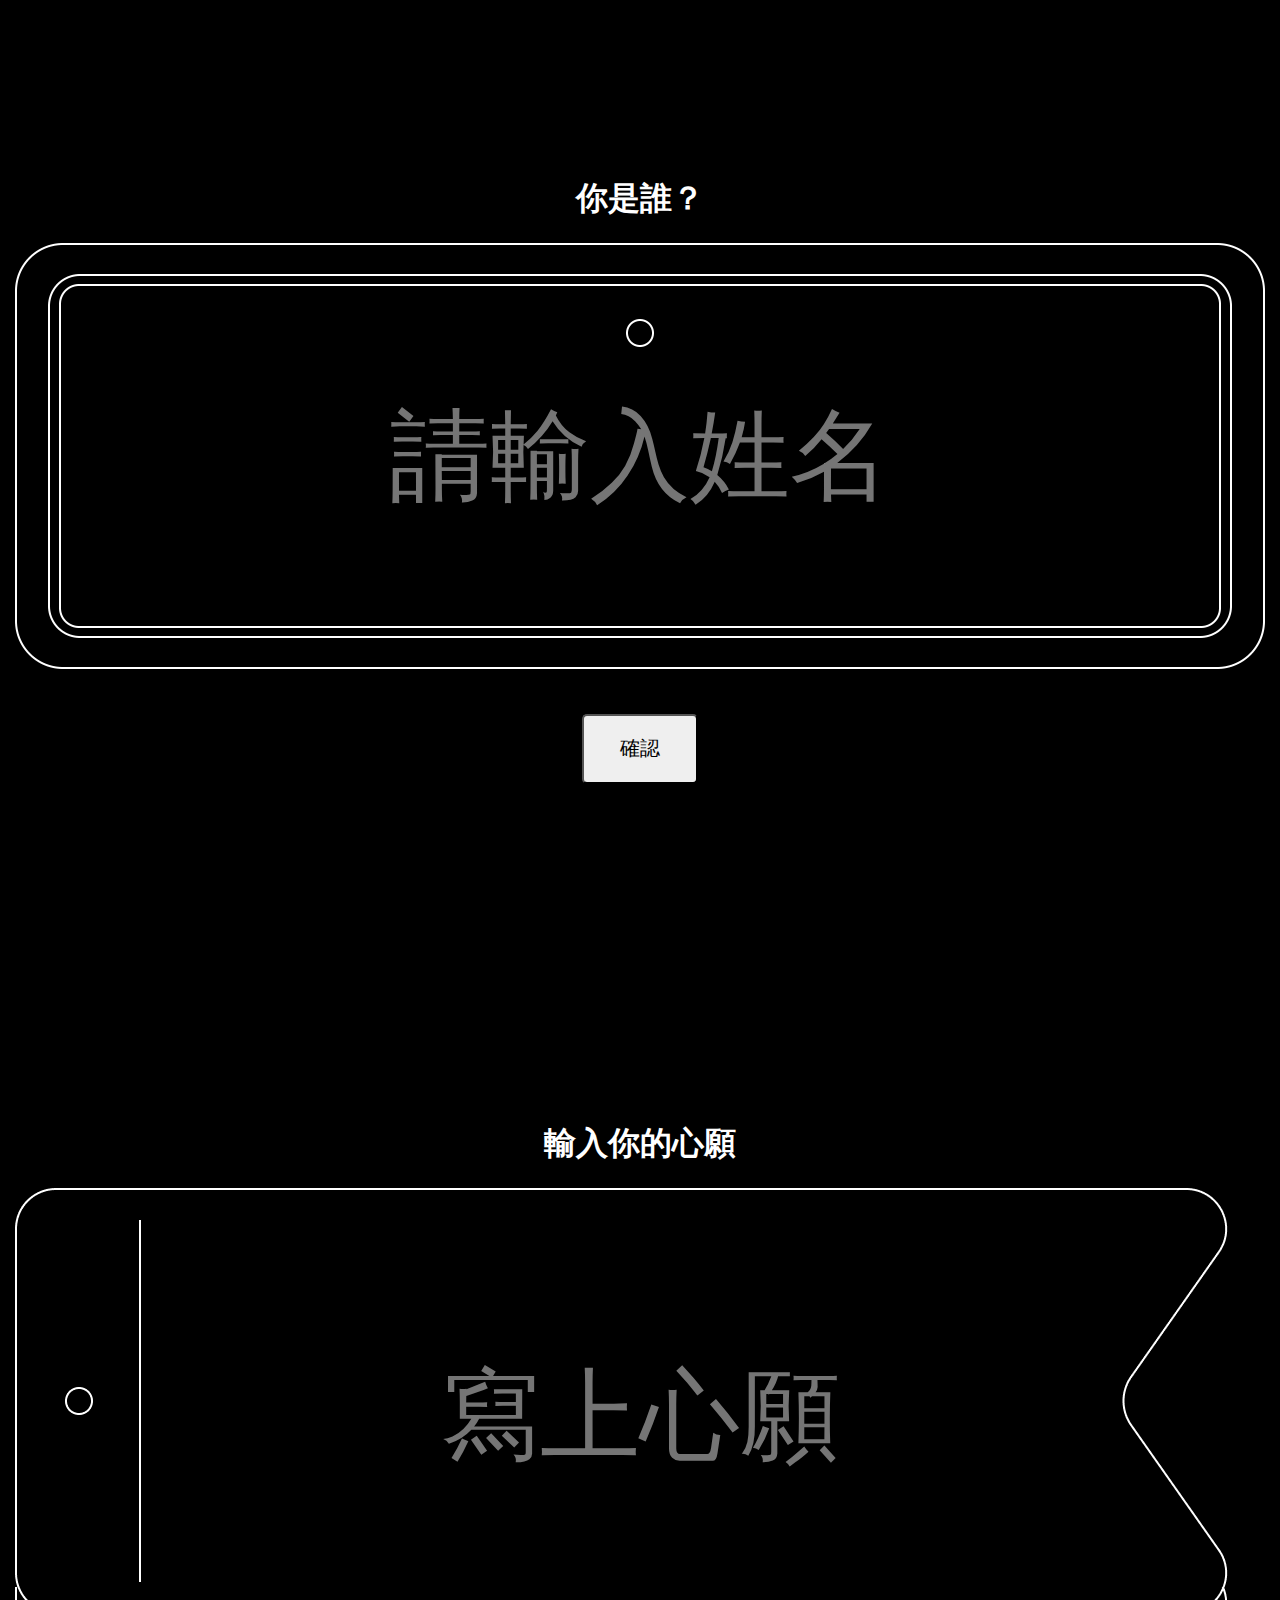
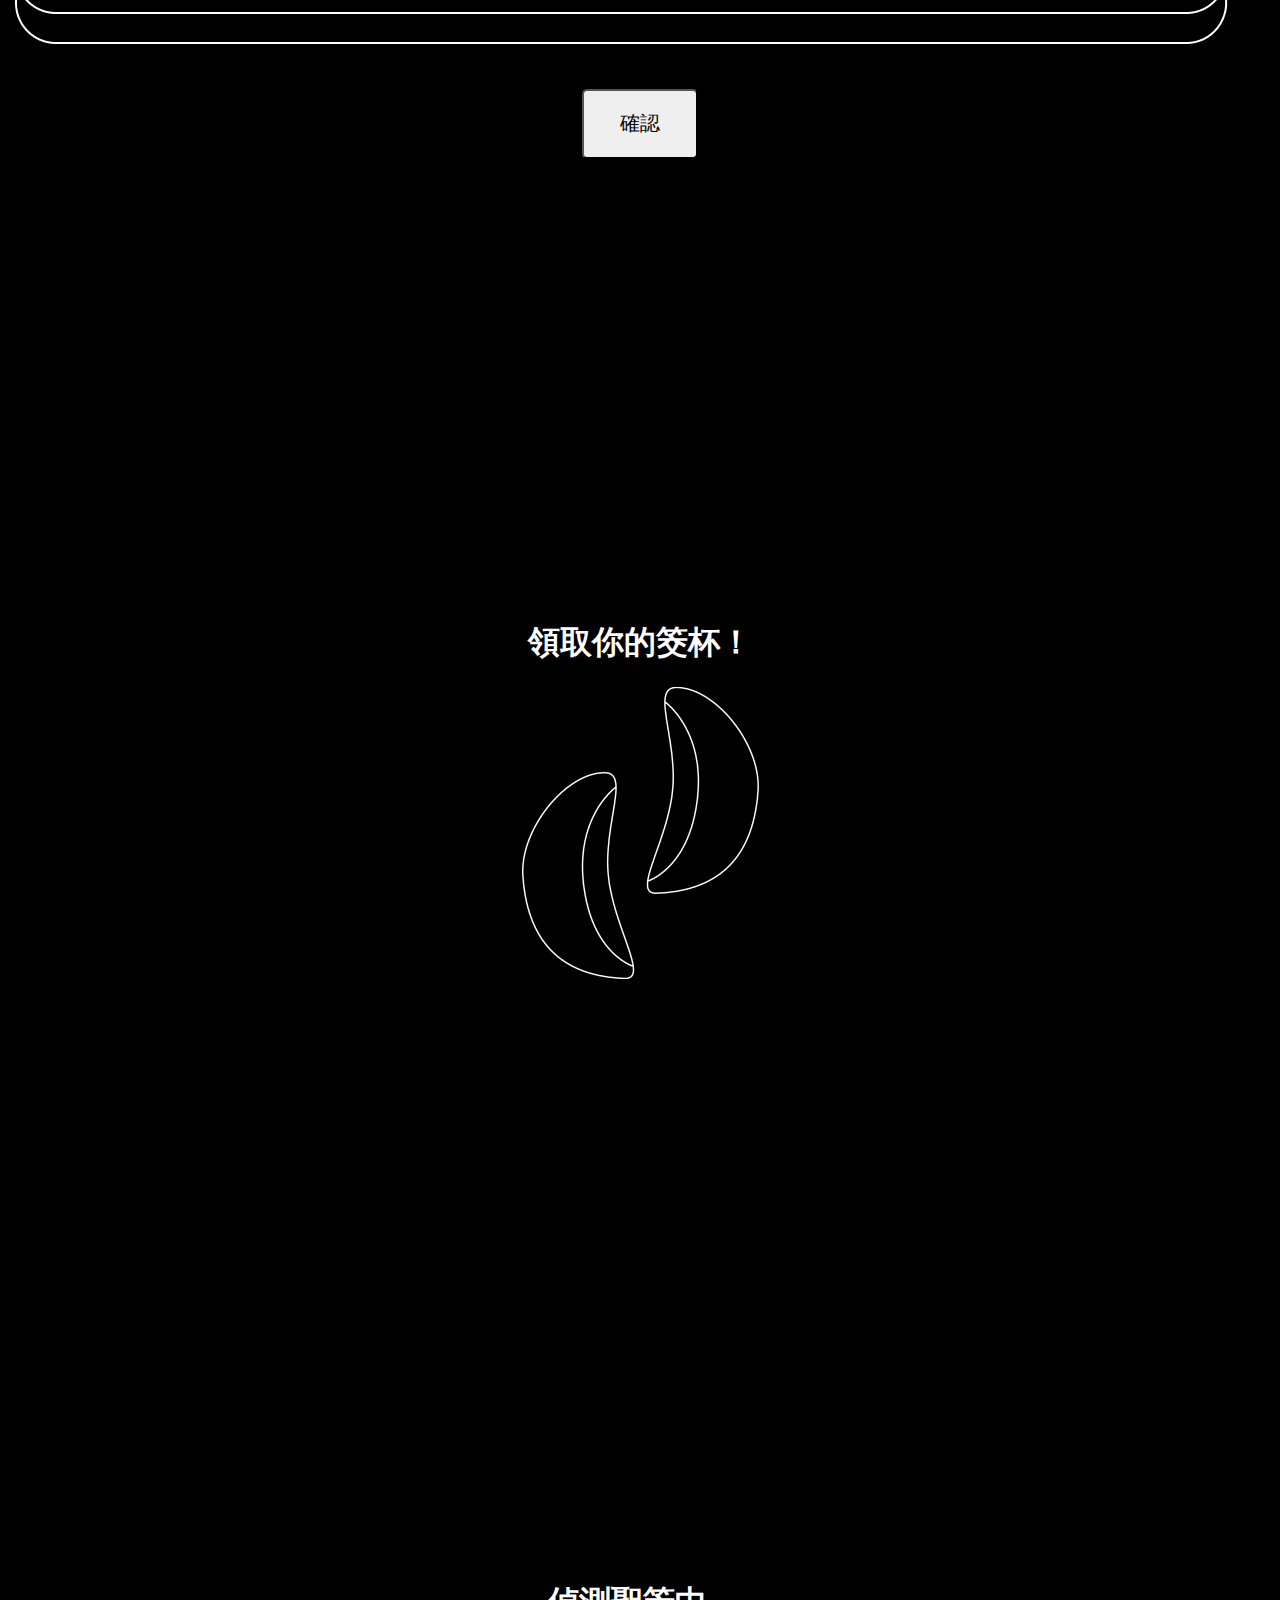
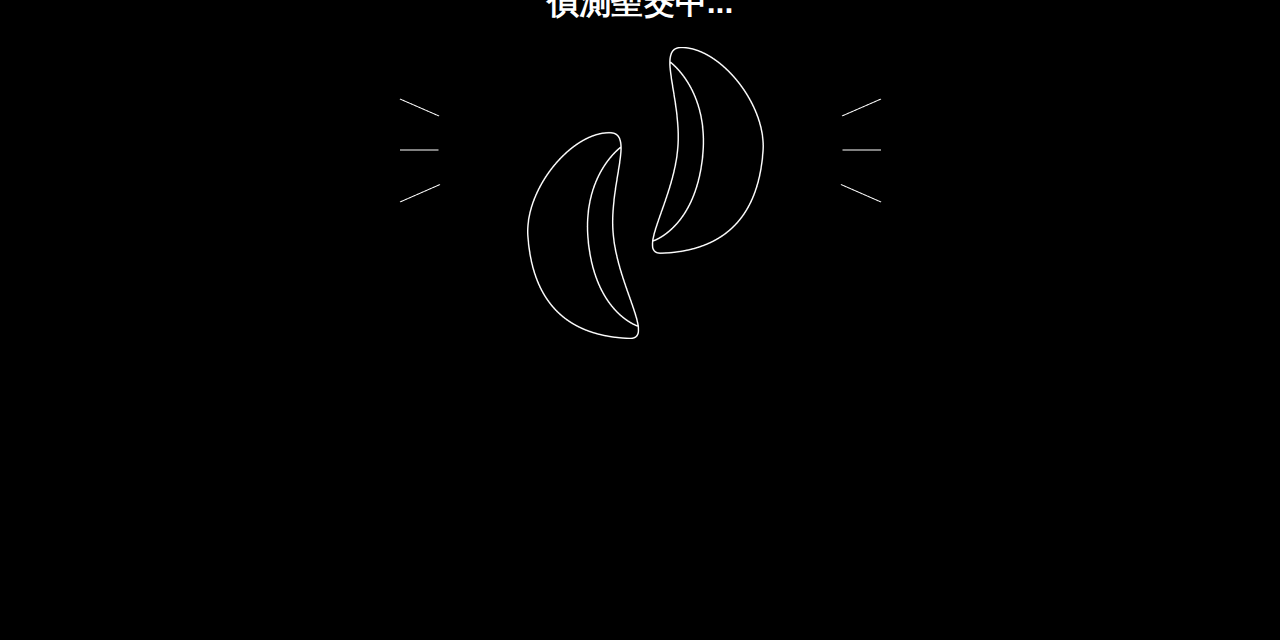
==== index.html @ ccc6dd32 "start" ====
<!DOCTYPE html>
<html>

<head>
    <meta charset="utf-8">
    <title>擲筊</title>
    <meta name="viewport" content="width=device-width, initial-scale=1.0, maximum-scale=1.0,user-scalable=no">
    <link rel="stylesheet" href="css/style.css">
    <script src="https://ajax.googleapis.com/ajax/libs/jquery/1.10.2/jquery.min.js"></script>
    <script src="https://ajax.googleapis.com/ajax/libs/jquery/1.10.2/jquery.js"></script>

<body>
    <div class="animBG">
        
    </div>
    <div class="container">
        <div class="main-content">
            <div class="section-1">
                <h1>你是誰？</h1>
                <div class="input-area">
                    <input name="userName" placeholder="請輸入姓名" type="text">
                </div>
                <button>確認</button>
            </div>
            <div class="section-2">
                <h1>輸入你的心願</h1>
                <div class="input-area">
                    <input name="userName" placeholder="寫上心願" type="text">
                </div>
                <button>確認</button>
            </div>
            <div class="section-3">
                <h1>領取你的筊杯！</h1>
                <img src="img/Img_bey.png">
            </div>
            <div class="section-4">
                <h1>偵測聖筊中...</h1>
                <img src="img/Img_bey2.png">
            </div>
        </div>
    </div>
</body>
</html>
---- css/style.css ----
* {
    margin         : 0;
    padding        : 0;
    list-style-type: none;
    font-family    : 'Noto Sans TC', sans-serif;
}

body{
    background-color: #000;
    color: #fff;

	display: flex;
	justify-content: center;
	align-items: center;
    width: 100%;
	height: 100%;
}/*
canvas{
	width: 100%;
	height: 100%;
	display: block;
	object-fit: contain;
}*/
.animBG {
	margin: 0;
	padding: 0;
	width: 1440px;
	height: 960px;
    z-index: 0;
    position: absolute;
    top: 0;
    left: 0;
}

.main-content{
    position: relative;
    z-index: 8;
}
.main-content > div{
    height: 960px;
    display: flex;
    flex-direction: column;
    justify-content: center;
    align-items: center;
}
button{
    width: 116px;
    height: 70px;
    font-size: 20px;
    -webkit-border-radius: 5px;
    border-radius: 5px;

    text-decoration: none;
}
h1{
    padding-bottom: 22px;
}
input{
    font-size: 100px;
    text-decoration: none;
    background:#cccccc00;
    border:0 none;
    cursor:pointer;
    -webkit-border-radius: 5px;
    border-radius: 5px;
}


.section-1 .input-area{
    padding-bottom: 45px;
    width: 1250px;
    height: 426px;
    background-image: url('../img/nameTextbox.png');
    background-repeat: no-repeat;
    background-size: 1250px 426px;
    display: flex;
    flex-direction: column;
    justify-content: center;
    align-items: center;
}
.section-1 .input-area input{
    width: 1162px;
    height: 344px;
    color: #fff;
    text-align: center;
}

.section-2 .input-area{
    padding-bottom: 45px;
    width: 1250px;
    height: 456px;
    background-image: url('../img/wishTextbox.png');
    background-repeat: no-repeat;
    background-size: 1250px 456px;
    display: flex;
    flex-direction: column;
    justify-content: center;
    align-items: center;
}
.section-2 .input-area input{
    width: 932px;
    height: 344px;
    color: #fff;
    text-align: center;
}
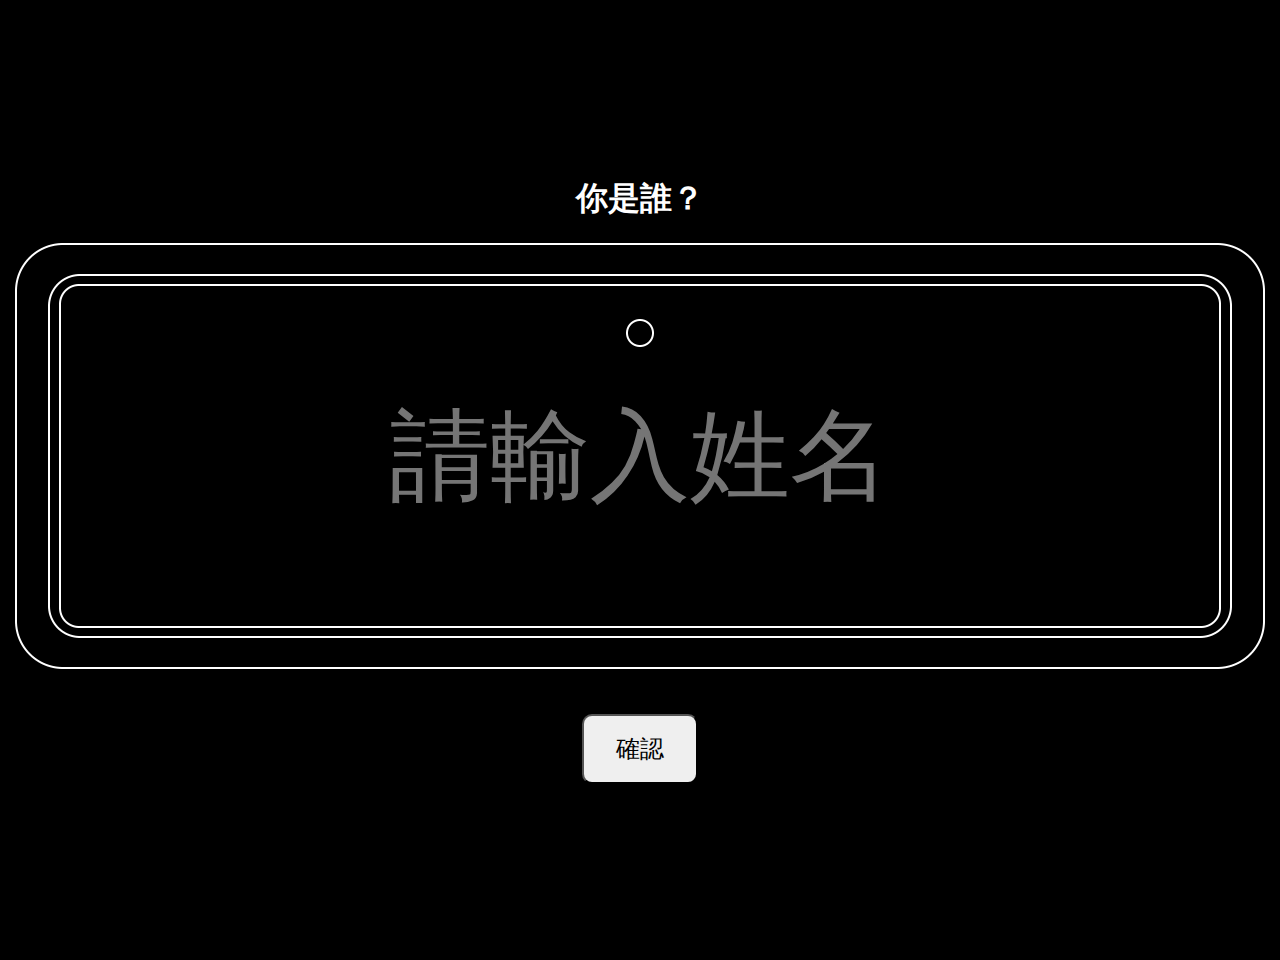
==== commit 65e44c5c: "update" ====
--- a/index.html
+++ b/index.html
@@ -15,29 +15,63 @@
     </div>
     <div class="container">
         <div class="main-content">
-            <div class="section-1">
+            <div id="section-1" class="section-1">
                 <h1>你是誰？</h1>
                 <div class="input-area">
-                    <input name="userName" placeholder="請輸入姓名" type="text">
+                    <input name="userName" id="userName" placeholder="請輸入姓名" type="text">
                 </div>
-                <button>確認</button>
+                <button id="nameBtn" onClick="checkName_click()">確認</button>
             </div>
-            <div class="section-2">
+            <div id="section-2" class="section-2">
                 <h1>輸入你的心願</h1>
                 <div class="input-area">
-                    <input name="userName" placeholder="寫上心願" type="text">
+                    <input name="userWish" id="userWish" placeholder="寫上心願" type="text">
                 </div>
-                <button>確認</button>
+                <button id="wishBtn" onClick="checkWish_click()">確認</button>
             </div>
-            <div class="section-3">
-                <h1>領取你的筊杯！</h1>
+            <div id="section-3" class="section-3">
+                <h1>領取你的筊杯，並擲筊！</h1>
                 <img src="img/Img_bey.png">
+                <button id="takeBtn" onClick="checkMove_take_Click()" style="opacity: 0%;">確認</button>
             </div>
-            <div class="section-4">
-                <h1>偵測聖筊中...</h1>
-                <img src="img/Img_bey2.png">
+            <div id="section-4" class="section-4">
+                <div>
+                    <iframe src="https://giphy.com/embed/GSciDYcflNtkuC7mSi" width="100" height="100" frameBorder="0" class="giphy-embed" allowFullScreen></iframe>
+                    <h1>偵測聖筊中 ...</h1>
+                </div>
+                <button id="successBtn" onClick="checkMove_success_click()" style="opacity: 0%;">確認</button>
+                <!--<img src="img/Img_bey2.png">-->
             </div>
         </div>
     </div>
+    <script type="text/javascript">
+        var userNameLog=0;
+        var userWishLog=0;
+
+        function checkName_click()
+        {
+            document.getElementById("section-1").style.display = "none";
+            document.getElementById("section-2").style.display = "flex";
+            userNameLog = document.getElementById("userName").value;
+            alert(userNameLog);
+        }
+        function checkWish_click()
+        {
+            document.getElementById("section-2").style.display = "none";
+            document.getElementById("section-3").style.display = "flex";
+            userWishLog = document.getElementById("userWish").value;
+            alert(userWishLog);
+        }
+        function checkMove_take_Click()
+        {
+            document.getElementById("section-3").style.display = "none";
+            document.getElementById("section-4").style.display = "flex";
+        }
+        function checkMove_success_click()
+        {
+            window.location.href = 'show.html';
+            document.cookie = "username="+userNameLog+";userwish="+userWishLog+";";
+        }
+      </script>
 </body>
 </html>--- a/css/style.css
+++ b/css/style.css
@@ -37,20 +37,24 @@
     z-index: 8;
 }
 .main-content > div{
-    height: 960px;
+    height: 960px;/*
     display: flex;
     flex-direction: column;
     justify-content: center;
-    align-items: center;
+    align-items: center;*/
 }
 button{
     width: 116px;
     height: 70px;
     font-size: 20px;
     -webkit-border-radius: 5px;
-    border-radius: 5px;
+    border-radius: 10px;
 
     text-decoration: none;
+    color: #000;
+    font-size: 24px;
+    font-weight: 400;
+    line-height: normal;
 }
 h1{
     padding-bottom: 22px;
@@ -65,6 +69,34 @@
     border-radius: 5px;
 }
 
+
+/*js變動*/
+.section-1{
+    display: flex;
+    flex-direction: column;
+    justify-content: center;
+    align-items: center;
+}
+.section-2{
+    display: none;
+    flex-direction: column;
+    justify-content: center;
+    align-items: center;
+}
+.section-3{
+    display: none;
+    flex-direction: column;
+    justify-content: center;
+    align-items: center;
+}
+.section-4{
+    display: none;
+    flex-direction: column;
+    justify-content: center;
+    align-items: center;
+}
+
+/*詳細屬性*/
 
 .section-1 .input-area{
     padding-bottom: 45px;
@@ -102,4 +134,17 @@
     height: 344px;
     color: #fff;
     text-align: center;
+}
+
+.section-3 h1{
+    margin-bottom: 50px;
+}
+
+.section-4 > div{
+    width: 290px;
+    height: 150px;
+    display: flex;
+    flex-direction: column;
+    align-items: center;
+    margin-bottom: 50px;
 }